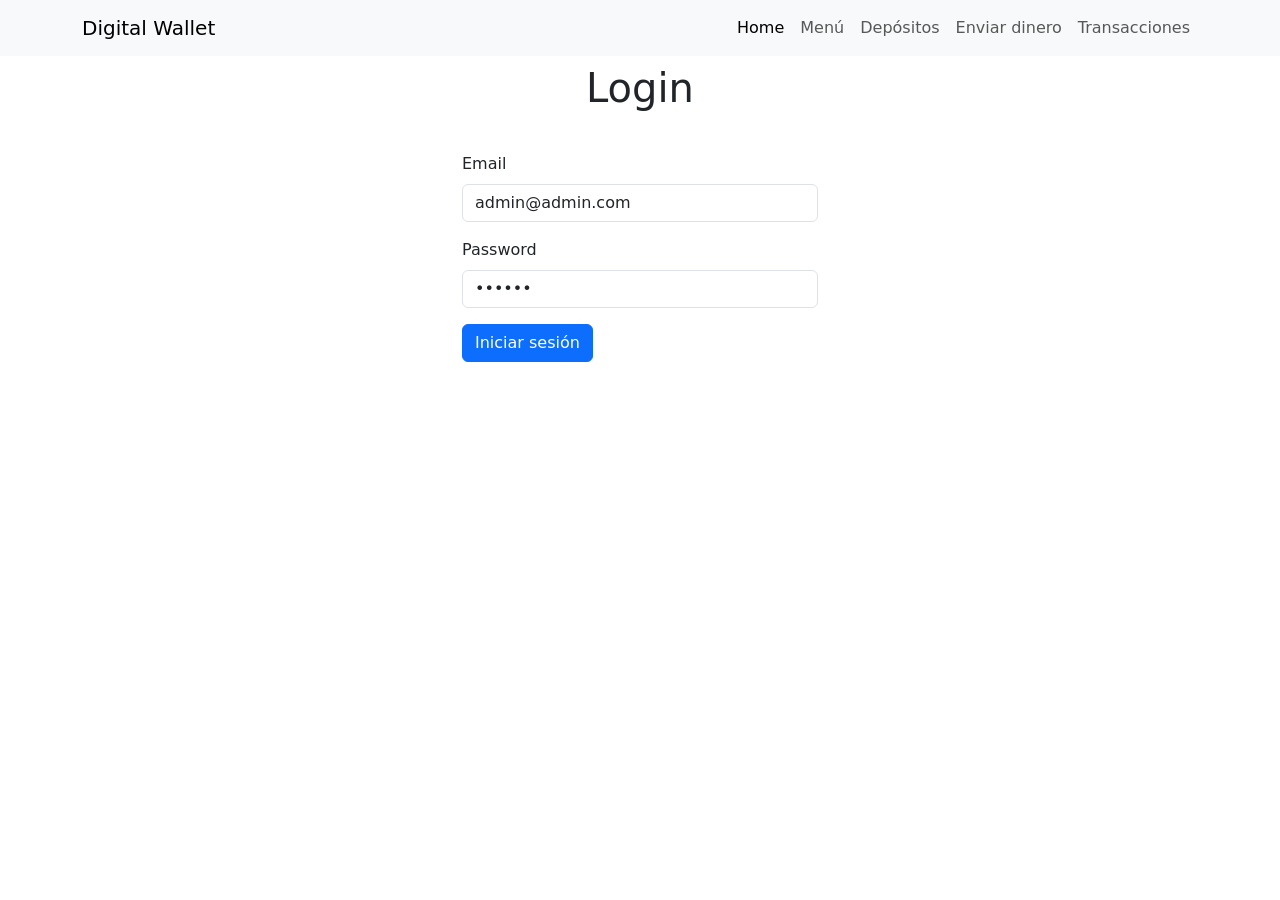
==== sendmoney.html @ 33b936af "Se inicia repositorio de proyecto Wallet Digital" ====
<!DOCTYPE html>
<html lang="es">

<head>
    <meta charset="UTF-8">
    <meta name="viewport" content="width=device-width, initial-scale=1.0">
    <title>Home</title>

    <link href="https://cdn.jsdelivr.net/npm/bootstrap@5.3.8/dist/css/bootstrap.min.css" rel="stylesheet">

    <script defer src="https://cdn.jsdelivr.net/npm/bootstrap@5.3.8/dist/js/bootstrap.bundle.min.js"></script>

    <script src="./assets/js/validación_login.js"></script>

    <script defer src="https://cdnjs.cloudflare.com/ajax/libs/jquery/3.7.1/jquery.min.js"
        integrity="sha512-v2CJ7UaYy4JwqLDIrZUI/4hqeoQieOmAZNXBeQyjo21dadnwR+8ZaIJVT8EE2iyI61OV8e6M8PP2/4hpQINQ/g=="
        crossorigin="anonymous" referrerpolicy="no-referrer"></script>

    <script defer src="/assets/js/sendmoney.js"></script>

</head>

<body>

    <nav class="navbar navbar-expand-lg bg-body-tertiary fixed-top">
        <div class="container">
            <a class="navbar-brand" href="index.html">Digital Wallet</a>
            <button class="navbar-toggler" type="button" data-bs-toggle="collapse" data-bs-target="#navbarNavAltMarkup"
                aria-controls="navbarNavAltMarkup" aria-expanded="false" aria-label="Toggle navigation">
                <span class="navbar-toggler-icon"></span>
            </button>
            <div class="collapse navbar-collapse" id="navbarNavAltMarkup">
                <div class="navbar-nav ms-auto">
                    <a class="nav-link" href="index.html">Home</a>
                    <a class="nav-link" href="menu.html">Menú</a>
                    <a class="nav-link" href="deposit.html">Depósitos</a>
                    <a class="nav-link active" aria-current="page" href="sendmoney.html">Enviar dinero</a>
                    <a class="nav-link" href="transactions.html">Transacciones</a>
                </div>
            </div>
        </div>
    </nav>

    <header class="py-3 mt-5">
        <h1 class="text-center">Enviar dinero</h1>
    </header>

    <main class="container">
        <div class="py-3">
            <div class="row justify-content-center">
                <div class="col-12 col-md-5">

                    <form id="BuscarContacto">
                        <div class="mb-3">
                            <label for="contacto" class="form-label">Buscar en la lista de contactos</label>
                            <input type="text" class="form-control" id="contacto" name="contacto" required
                                placeholder="Introduce el nombre del contacto">
                        </div>
                    </form>
                </div>
            </div>
        </div>

        <div class="py-3">
            <h2 class="text-center">Contactos</h2>
            <div class="row justify-content-center">
                <div class="col-12 col-md-5">
                    <div class="accordion" id="accordionExample">
                        <!-- El contenido de los contactos se generara dinamicamente -->
                    </div>
                </div>
            </div>
            <div class="row justify-content-end py-3">
                <div class="col-12 col-md-5">
                    <button type="button" class="btn btn-primary">Enviar dinero</button>
                </div>
            </div>
        </div>
        </div>
    </main>

</body>

</html>
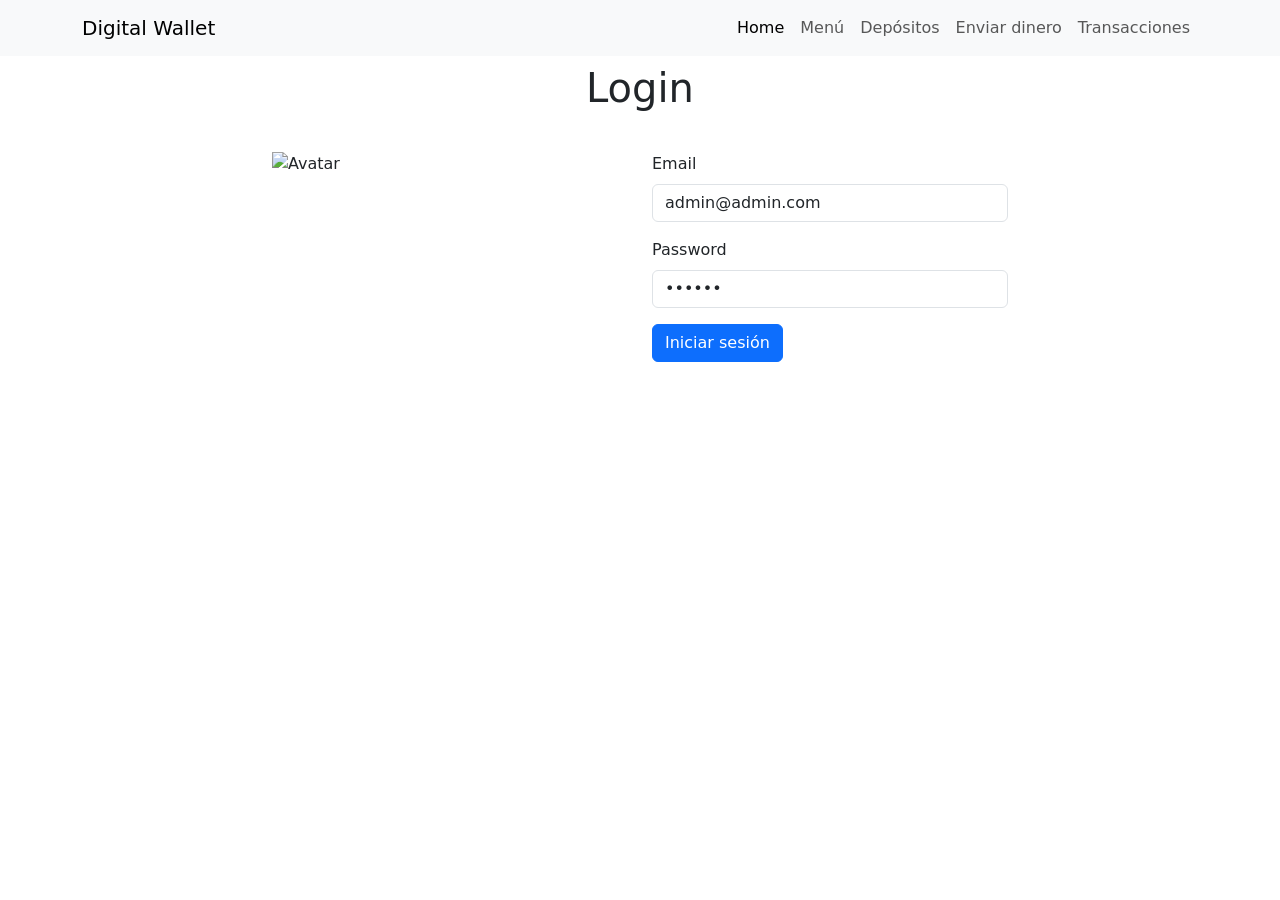
==== commit 522ea41a: "sendmoney modificado" ====
--- a/sendmoney.html
+++ b/sendmoney.html
@@ -16,7 +16,7 @@
         integrity="sha512-v2CJ7UaYy4JwqLDIrZUI/4hqeoQieOmAZNXBeQyjo21dadnwR+8ZaIJVT8EE2iyI61OV8e6M8PP2/4hpQINQ/g=="
         crossorigin="anonymous" referrerpolicy="no-referrer"></script>
 
-    <script defer src="/assets/js/sendmoney.js"></script>
+    <script defer src="assets/js/sendmoney.js"></script>
 
 </head>
 
